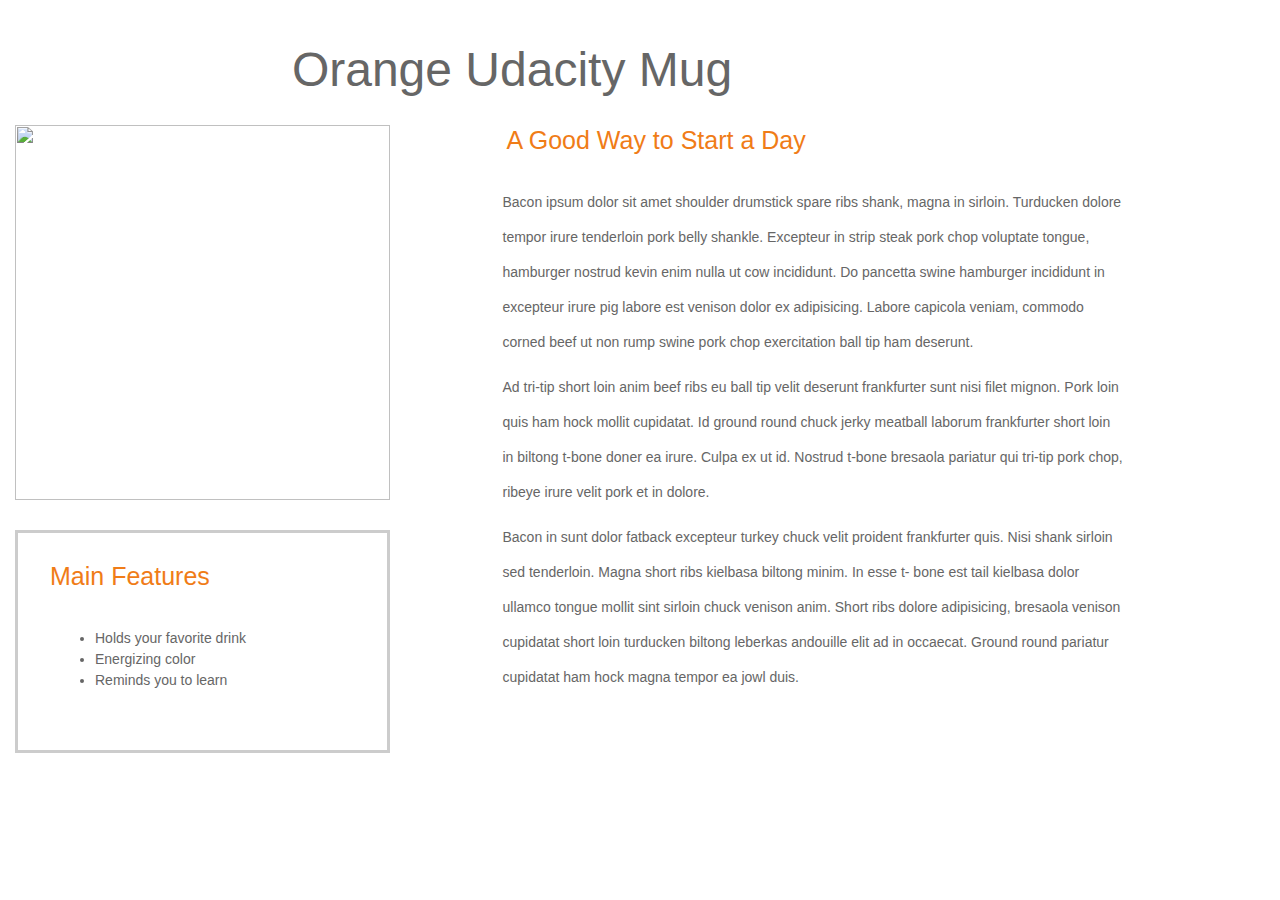
==== index.html @ 7bbdcf39 "Final Edits" ====
<!DOCTYPE html>
<html>
	<head>
 		<meta charset="utf-8">
    	<title>Mockup Portfolio Page</title>
    	<link rel="stylesheet" href="css/bootstrap.min.css">
    	<link rel="stylesheet" href="css/main.css">
    	


	</head>
	<body>
  		<div class="header">

    		<div class="row">
      			

      			<div style="text-align: center;" class="col-md-12"><h1>Orange Udacity Mug</h1>
      			</div>

    		</div>
    	</div>
    	<div class="container">
    		<div class="row">
      			<div class="col-md-5"><img src="images.mug.png" height="375" width="375">
      				
      				<div class="boxed">
      					<h2>Main Features</h2>
      					<ul>

      						<li>Holds your favorite drink</li>
      						<li>Energizing color</li>
      						<li>Reminds you to learn</li>
      					</ul>
      				</div>
      			</div>
      			
      			<div style="text-align: left;" class="col-md-7 text">
      				<h2>A Good Way to Start a Day</h2>
      				<div class="paragraph">

      				<p>Bacon ipsum dolor sit amet shoulder drumstick spare ribs shank, magna in sirloin. Turducken dolore tempor irure tenderloin pork belly shankle. Excepteur in strip steak pork chop voluptate tongue, hamburger nostrud kevin enim nulla ut cow incididunt. Do pancetta swine hamburger incididunt in excepteur irure pig labore est venison dolor ex adipisicing. Labore capicola veniam, commodo corned beef ut non rump swine pork chop exercitation ball tip ham deserunt.</p>

					<p>Ad tri-tip short loin anim beef ribs eu ball tip velit deserunt frankfurter sunt nisi filet mignon. Pork loin quis ham hock mollit cupidatat. Id ground round chuck jerky meatball laborum frankfurter short loin in biltong t-bone doner ea irure. Culpa ex ut id. Nostrud t-bone bresaola pariatur qui tri-tip pork chop, ribeye irure velit pork et in dolore.</p>

					<p>Bacon in sunt dolor fatback excepteur turkey chuck velit proident frankfurter quis. Nisi shank sirloin sed tenderloin. Magna short ribs kielbasa biltong minim. In esse t- bone est tail kielbasa dolor ullamco tongue mollit sint sirloin chuck venison anim. Short ribs dolore adipisicing, bresaola venison cupidatat short loin turducken biltong leberkas andouille elit ad in occaecat. Ground round pariatur cupidatat ham hock magna tempor ea jowl duis.</p>
      			</div>
      		</div>
    	</div>
	</body>
</html>
---- css/main.css ----
body {
	font-family: "Kalimati", Verdana, sans-serif;
	color:#666666;
	width: 1024px;

}

*    {
    -webkit-box-sizing: border-box;
    -moz-box-sizing: border-box;
    -ms-box-sizing: border-box;
    box-sizing: border-box;
     }



.header h1 {
	text-align: center;
    color: #666666;
    font-size: 48px;
    margin-bottom: 5px;
    line-height: 100px;
}

.boxed {
    border: 1px;
    border: solid #ccc;
	padding: 28px 40px 35px 32px;
    margin-top: 30px;
    margin-bottom: 50px;
    width: 375px;
    height: 223px;
    
}


.row{
	
	
}

h2 {
    color: #f07c17;
    font-size: 25px;
    text-align: left;
    padding-bottom: 11px;
    margin-top: 2px;
    margin-bottom:25px;
}

li{
padding-top: 1px;
}
ul {
padding-left: 45px;
}


.text h2 {
    padding-left: 4px;
	padding-bottom: 5px;
}
.paragraph p {
    line-height: 2.5;
    display: block;
    margin-right: 30px;
}
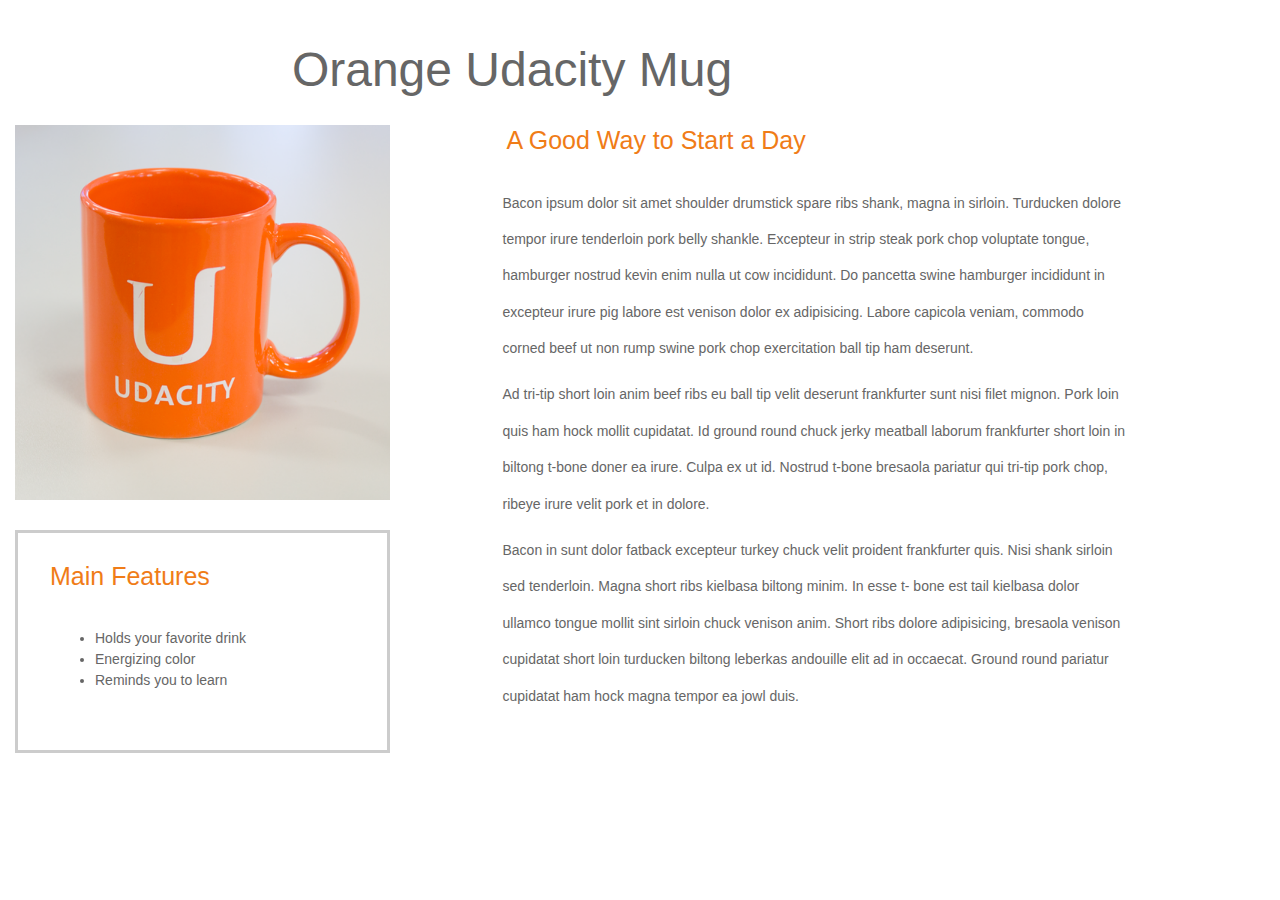
==== commit 0cf01101: "updated project" ====
--- a/index.html
+++ b/index.html
@@ -5,47 +5,35 @@
     	<title>Mockup Portfolio Page</title>
     	<link rel="stylesheet" href="css/bootstrap.min.css">
     	<link rel="stylesheet" href="css/main.css">
-    	
-
-
 	</head>
 	<body>
   		<div class="header">
-
     		<div class="row">
-      			
-
-      			<div style="text-align: center;" class="col-md-12"><h1>Orange Udacity Mug</h1>
+      			<div class="col-md-12"><h1>Orange Udacity Mug</h1>
       			</div>
-
     		</div>
     	</div>
     	<div class="container">
     		<div class="row">
-      			<div class="col-md-5"><img src="images.mug.png" height="375" width="375">
-      				
+      			<div class="col-md-5"><img src="images/mug.png" alt "Udacity Mug" height="375" width="375">	
       				<div class="boxed">
       					<h2>Main Features</h2>
       					<ul>
-
       						<li>Holds your favorite drink</li>
       						<li>Energizing color</li>
       						<li>Reminds you to learn</li>
       					</ul>
       				</div>
-      			</div>
-      			
-      			<div style="text-align: left;" class="col-md-7 text">
+      			</div>	
+      			<div class="col-md-7 text">
       				<h2>A Good Way to Start a Day</h2>
       				<div class="paragraph">
-
       				<p>Bacon ipsum dolor sit amet shoulder drumstick spare ribs shank, magna in sirloin. Turducken dolore tempor irure tenderloin pork belly shankle. Excepteur in strip steak pork chop voluptate tongue, hamburger nostrud kevin enim nulla ut cow incididunt. Do pancetta swine hamburger incididunt in excepteur irure pig labore est venison dolor ex adipisicing. Labore capicola veniam, commodo corned beef ut non rump swine pork chop exercitation ball tip ham deserunt.</p>
-
-					<p>Ad tri-tip short loin anim beef ribs eu ball tip velit deserunt frankfurter sunt nisi filet mignon. Pork loin quis ham hock mollit cupidatat. Id ground round chuck jerky meatball laborum frankfurter short loin in biltong t-bone doner ea irure. Culpa ex ut id. Nostrud t-bone bresaola pariatur qui tri-tip pork chop, ribeye irure velit pork et in dolore.</p>
-
-					<p>Bacon in sunt dolor fatback excepteur turkey chuck velit proident frankfurter quis. Nisi shank sirloin sed tenderloin. Magna short ribs kielbasa biltong minim. In esse t- bone est tail kielbasa dolor ullamco tongue mollit sint sirloin chuck venison anim. Short ribs dolore adipisicing, bresaola venison cupidatat short loin turducken biltong leberkas andouille elit ad in occaecat. Ground round pariatur cupidatat ham hock magna tempor ea jowl duis.</p>
+              <p>Ad tri-tip short loin anim beef ribs eu ball tip velit deserunt frankfurter sunt nisi filet mignon. Pork loin quis ham hock mollit cupidatat. Id ground round chuck jerky meatball laborum frankfurter short loin in biltong t-bone doner ea irure. Culpa ex ut id. Nostrud t-bone bresaola pariatur qui tri-tip pork chop, ribeye irure velit pork et in dolore.</p>
+              <p>Bacon in sunt dolor fatback excepteur turkey chuck velit proident frankfurter quis. Nisi shank sirloin sed tenderloin. Magna short ribs kielbasa biltong minim. In esse t- bone est tail kielbasa dolor ullamco tongue mollit sint sirloin chuck venison anim. Short ribs dolore adipisicing, bresaola venison cupidatat short loin turducken biltong leberkas andouille elit ad in occaecat. Ground round pariatur cupidatat ham hock magna tempor ea jowl duis.</p>
       			</div>
       		</div>
     	</div>
+    </div>
 	</body>
 </html>
--- a/css/main.css
+++ b/css/main.css
@@ -1,22 +1,19 @@
 body {
 	font-family: "Kalimati", Verdana, sans-serif;
-	color:#666666;
+	color:#666;
 	width: 1024px;
-
 }
 
-*    {
+* {
     -webkit-box-sizing: border-box;
     -moz-box-sizing: border-box;
     -ms-box-sizing: border-box;
     box-sizing: border-box;
-     }
-
-
+}
 
 .header h1 {
 	text-align: center;
-    color: #666666;
+    color: #666;
     font-size: 48px;
     margin-bottom: 5px;
     line-height: 100px;
@@ -29,14 +26,10 @@
     margin-top: 30px;
     margin-bottom: 50px;
     width: 375px;
-    height: 223px;
-    
+    height: 223px;   
 }
 
-
-.row{
-	
-	
+.row {
 }
 
 h2 {
@@ -48,21 +41,22 @@
     margin-bottom:25px;
 }
 
-li{
+li {
 padding-top: 1px;
 }
+
 ul {
 padding-left: 45px;
 }
-
 
 .text h2 {
     padding-left: 4px;
 	padding-bottom: 5px;
 }
+
 .paragraph p {
-    line-height: 2.5;
+    line-height: 2.6;
     display: block;
-    margin-right: 30px;
+    margin-right: 27px;
 }
 
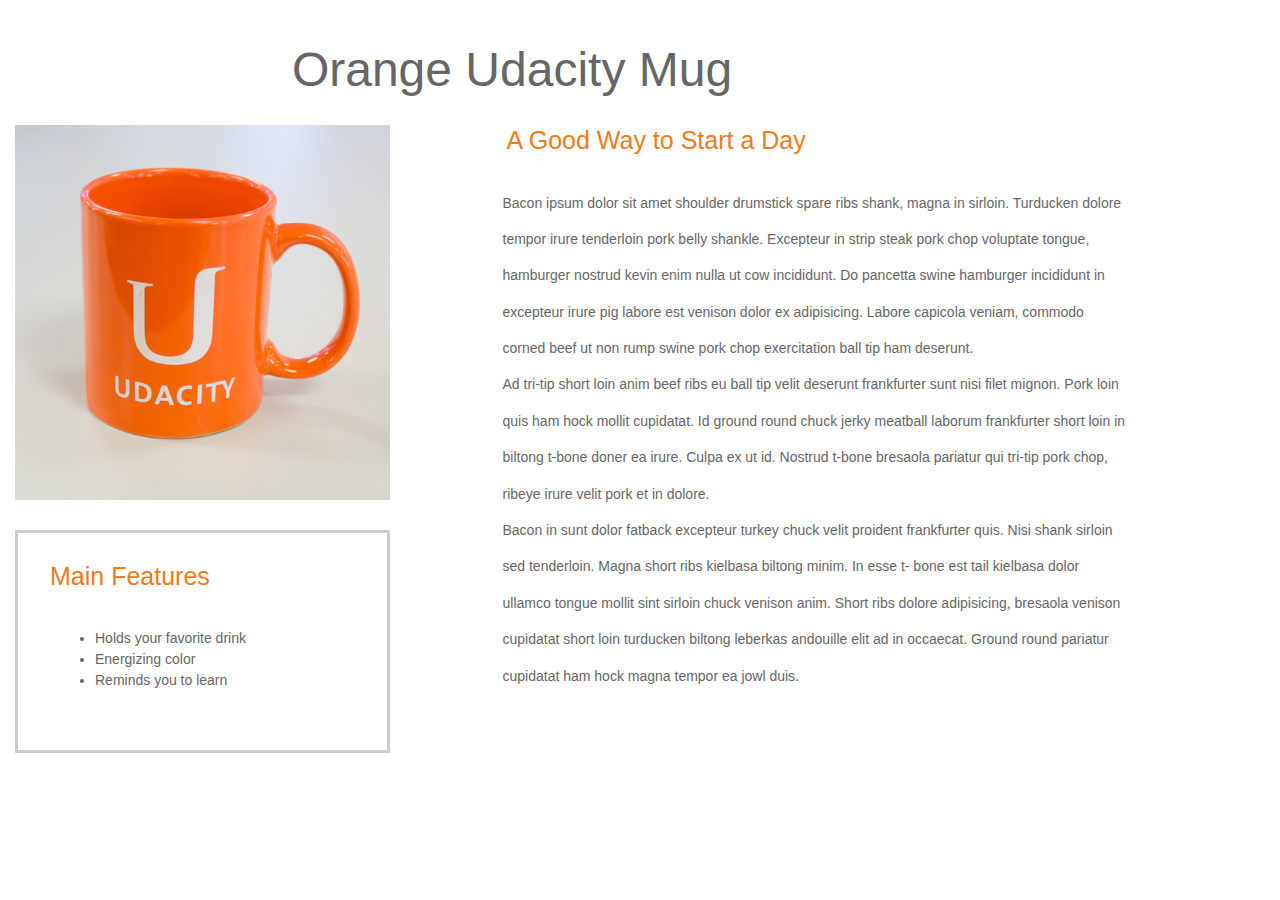
==== commit b9de1564: "Formatting" ====
--- a/index.html
+++ b/index.html
@@ -1,39 +1,47 @@
 <!DOCTYPE html>
 <html>
-	<head>
- 		<meta charset="utf-8">
-    	<title>Mockup Portfolio Page</title>
-    	<link rel="stylesheet" href="css/bootstrap.min.css">
-    	<link rel="stylesheet" href="css/main.css">
-	</head>
-	<body>
-  		<div class="header">
-    		<div class="row">
-      			<div class="col-md-12"><h1>Orange Udacity Mug</h1>
-      			</div>
-    		</div>
-    	</div>
-    	<div class="container">
-    		<div class="row">
-      			<div class="col-md-5"><img src="images/mug.png" alt "Udacity Mug" height="375" width="375">	
-      				<div class="boxed">
-      					<h2>Main Features</h2>
-      					<ul>
-      						<li>Holds your favorite drink</li>
-      						<li>Energizing color</li>
-      						<li>Reminds you to learn</li>
-      					</ul>
-      				</div>
-      			</div>	
-      			<div class="col-md-7 text">
-      				<h2>A Good Way to Start a Day</h2>
-      				<div class="paragraph">
-      				<p>Bacon ipsum dolor sit amet shoulder drumstick spare ribs shank, magna in sirloin. Turducken dolore tempor irure tenderloin pork belly shankle. Excepteur in strip steak pork chop voluptate tongue, hamburger nostrud kevin enim nulla ut cow incididunt. Do pancetta swine hamburger incididunt in excepteur irure pig labore est venison dolor ex adipisicing. Labore capicola veniam, commodo corned beef ut non rump swine pork chop exercitation ball tip ham deserunt.</p>
-              <p>Ad tri-tip short loin anim beef ribs eu ball tip velit deserunt frankfurter sunt nisi filet mignon. Pork loin quis ham hock mollit cupidatat. Id ground round chuck jerky meatball laborum frankfurter short loin in biltong t-bone doner ea irure. Culpa ex ut id. Nostrud t-bone bresaola pariatur qui tri-tip pork chop, ribeye irure velit pork et in dolore.</p>
-              <p>Bacon in sunt dolor fatback excepteur turkey chuck velit proident frankfurter quis. Nisi shank sirloin sed tenderloin. Magna short ribs kielbasa biltong minim. In esse t- bone est tail kielbasa dolor ullamco tongue mollit sint sirloin chuck venison anim. Short ribs dolore adipisicing, bresaola venison cupidatat short loin turducken biltong leberkas andouille elit ad in occaecat. Ground round pariatur cupidatat ham hock magna tempor ea jowl duis.</p>
-      			</div>
-      		</div>
-    	</div>
+<head>
+<meta charset="utf-8">
+<title>Mockup Portfolio Page</title>
+<link rel="stylesheet" href="css/bootstrap.min.css">
+<link rel="stylesheet" href="css/main.css">
+</head>
+<body>
+<div class="header">
+  <div class="row">
+    <div class="col-md-12">
+      <h1>Orange Udacity Mug</h1>
     </div>
-	</body>
+  </div>
+</div>
+<div class="container">
+  <div class="row">
+    <div class="col-md-5">
+      <img src="images/mug.png" alt="Udacity Mug" height="375" width="375">	
+      <div class="boxed">
+        <h2>Main Features</h2>
+      	<ul>
+      		<li>Holds your favorite drink</li>
+      		<li>Energizing color</li>
+      		<li>Reminds you to learn</li>
+      	</ul>
+      </div>
+    </div>	
+    <div class="col-md-7 text">
+      <h2>A Good Way to Start a Day</h2>
+      <div class="paragraph">
+      	<p>
+          Bacon ipsum dolor sit amet shoulder drumstick spare ribs shank, magna in sirloin. Turducken dolore tempor irure tenderloin pork belly shankle. Excepteur in strip steak pork chop voluptate tongue, hamburger nostrud kevin enim nulla ut cow incididunt. Do pancetta swine hamburger incididunt in excepteur irure pig labore est venison dolor ex adipisicing. Labore capicola veniam, commodo corned beef ut non rump swine pork chop exercitation ball tip ham deserunt.
+        </p>
+        <p>
+          Ad tri-tip short loin anim beef ribs eu ball tip velit deserunt frankfurter sunt nisi filet mignon. Pork loin quis ham hock mollit cupidatat. Id ground round chuck jerky meatball laborum frankfurter short loin in biltong t-bone doner ea irure. Culpa ex ut id. Nostrud t-bone bresaola pariatur qui tri-tip pork chop, ribeye irure velit pork et in dolore.
+        </p>
+        <p>
+          Bacon in sunt dolor fatback excepteur turkey chuck velit proident frankfurter quis. Nisi shank sirloin sed tenderloin. Magna short ribs kielbasa biltong minim. In esse t- bone est tail kielbasa dolor ullamco tongue mollit sint sirloin chuck venison anim. Short ribs dolore adipisicing, bresaola venison cupidatat short loin turducken biltong leberkas andouille elit ad in occaecat. Ground round pariatur cupidatat ham hock magna tempor ea jowl duis.
+        </p>
+      </div>
+    </div>
+  </div>
+</div>
+</body>
 </html>
--- a/css/main.css
+++ b/css/main.css
@@ -1,6 +1,6 @@
 body {
 	font-family: "Kalimati", Verdana, sans-serif;
-	color:#666;
+	color: #666;
 	width: 1024px;
 }
 
@@ -23,10 +23,9 @@
     border: 1px;
     border: solid #ccc;
 	padding: 28px 40px 35px 32px;
-    margin-top: 30px;
-    margin-bottom: 50px;
+    margin: 30px 0px 50px 0px;
     width: 375px;
-    height: 223px;   
+    height: 223px;
 }
 
 .row {
@@ -36,27 +35,25 @@
     color: #f07c17;
     font-size: 25px;
     text-align: left;
-    padding-bottom: 11px;
-    margin-top: 2px;
-    margin-bottom:25px;
+    padding: 0px 0px 11px 0px;
+    margin: 2px 0px 25px 0px;
 }
 
 li {
-padding-top: 1px;
+    padding: 1px 0px 0px 0px;
 }
 
 ul {
-padding-left: 45px;
+    padding: 0px 0px 0px 45px;
 }
 
 .text h2 {
-    padding-left: 4px;
-	padding-bottom: 5px;
+    padding: 0px 0px 5px 4px;
 }
 
 .paragraph p {
     line-height: 2.6;
     display: block;
-    margin-right: 27px;
+    margin: 0px 27px 0px 0px;
 }
 
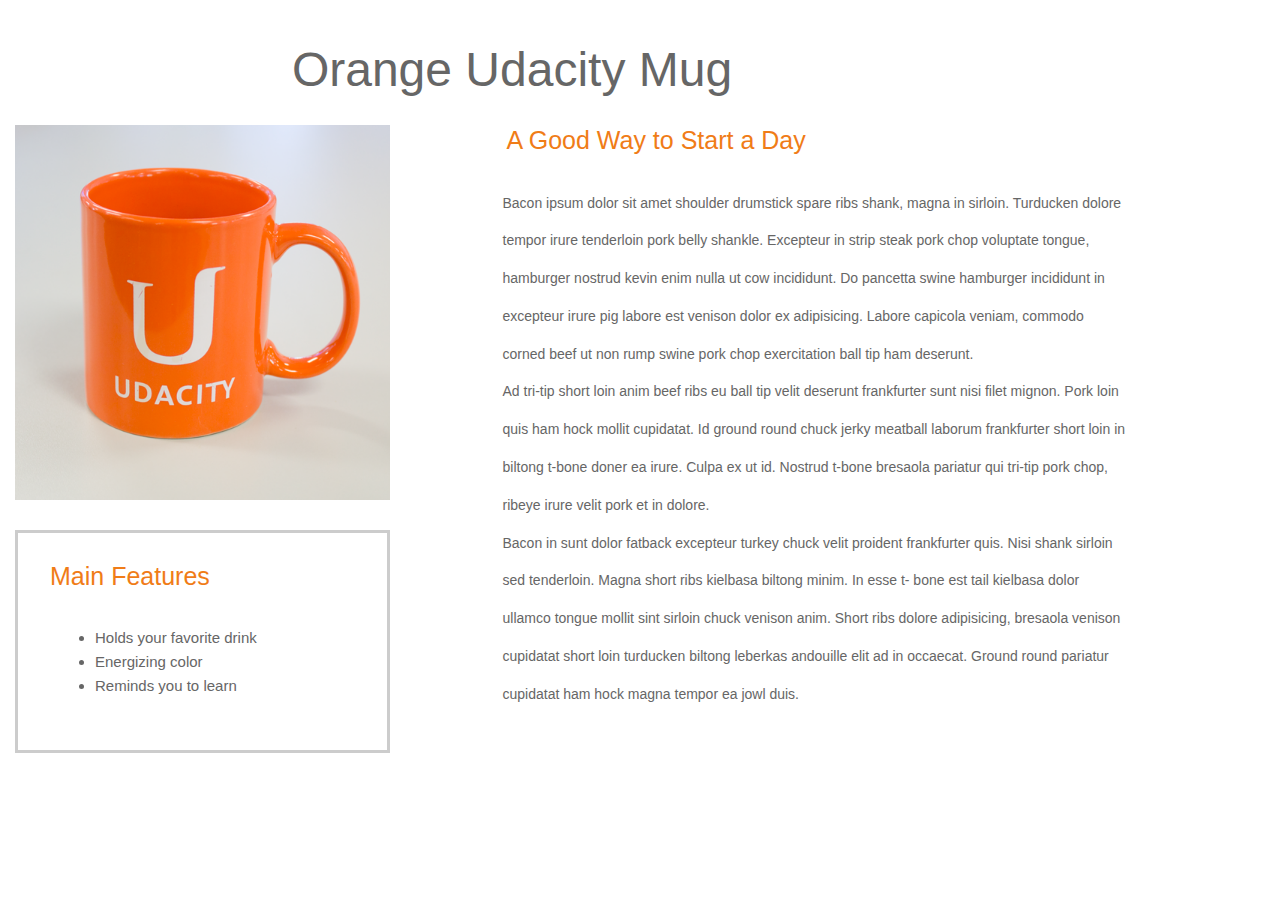
==== commit 157b6a0a: "again" ====
--- a/index.html
+++ b/index.html
@@ -17,7 +17,7 @@
 <div class="container">
   <div class="row">
     <div class="col-md-5">
-      <img src="images/mug.png" alt="Udacity Mug" height="375" width="375">	
+      <img src="images/mug.png" alt="Udacity Mug" height="375" width="375">
       <div class="boxed">
         <h2>Main Features</h2>
       	<ul>
@@ -26,7 +26,7 @@
       		<li>Reminds you to learn</li>
       	</ul>
       </div>
-    </div>	
+    </div>
     <div class="col-md-7 text">
       <h2>A Good Way to Start a Day</h2>
       <div class="paragraph">
--- a/css/main.css
+++ b/css/main.css
@@ -40,7 +40,8 @@
 }
 
 li {
-    padding: 1px 0px 0px 0px;
+    padding: 0px 0px 3px 0px;
+    font-size: 15px;
 }
 
 ul {
@@ -52,7 +53,7 @@
 }
 
 .paragraph p {
-    line-height: 2.6;
+    line-height: 2.7;
     display: block;
     margin: 0px 27px 0px 0px;
 }
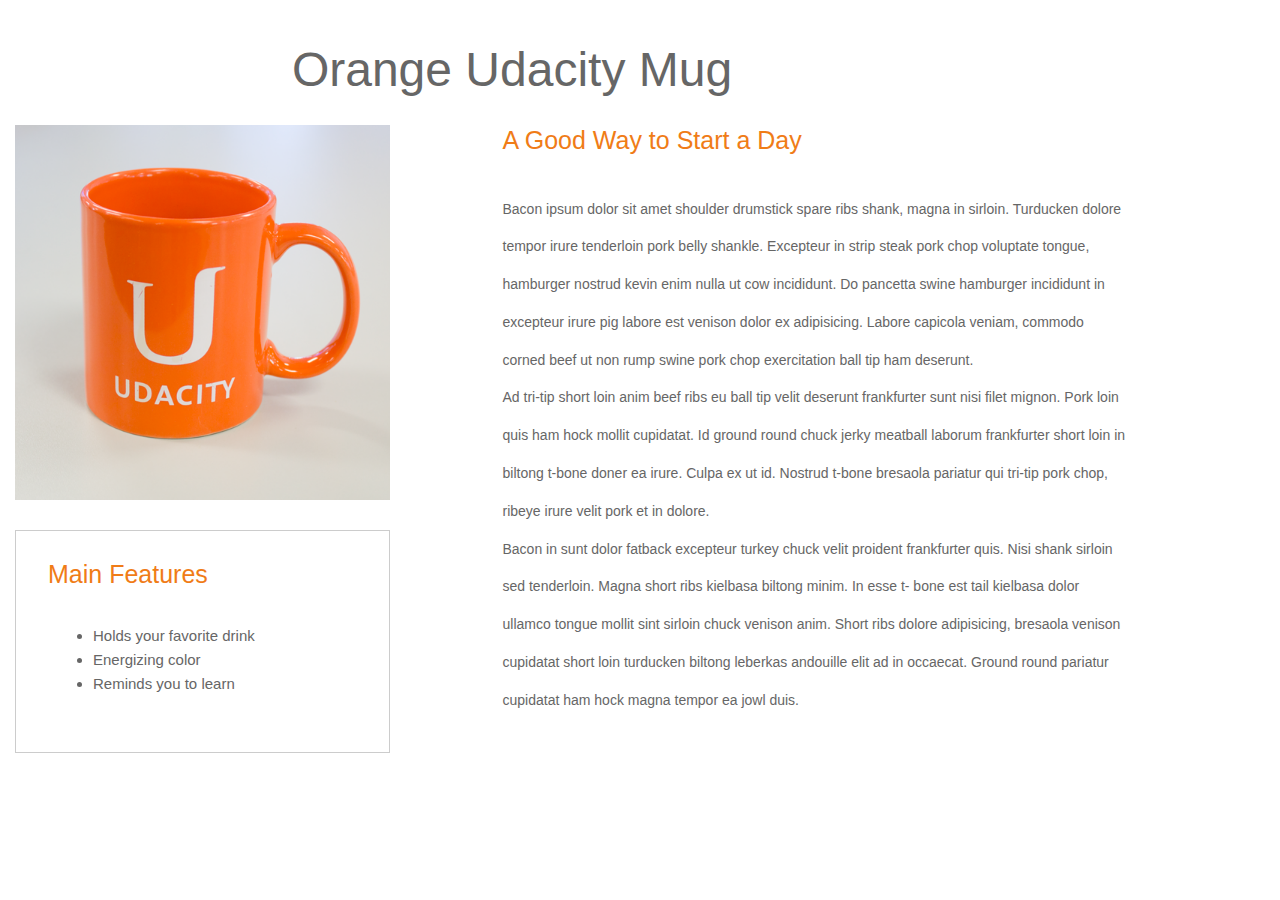
==== commit a7ba00f9: "Final Edits" ====
--- a/index.html
+++ b/index.html
@@ -20,28 +20,30 @@
       <img src="images/mug.png" alt="Udacity Mug" height="375" width="375">
       <div class="boxed">
         <h2>Main Features</h2>
-      	<ul>
-      		<li>Holds your favorite drink</li>
-      		<li>Energizing color</li>
-      		<li>Reminds you to learn</li>
-      	</ul>
+        <ul>
+          <li>Holds your favorite drink</li>
+          <li>Energizing color</li>
+          <li>Reminds you to learn</li>
+        </ul>
       </div>
     </div>
-    <div class="col-md-7 text">
-      <h2>A Good Way to Start a Day</h2>
-      <div class="paragraph">
-      	<p>
-          Bacon ipsum dolor sit amet shoulder drumstick spare ribs shank, magna in sirloin. Turducken dolore tempor irure tenderloin pork belly shankle. Excepteur in strip steak pork chop voluptate tongue, hamburger nostrud kevin enim nulla ut cow incididunt. Do pancetta swine hamburger incididunt in excepteur irure pig labore est venison dolor ex adipisicing. Labore capicola veniam, commodo corned beef ut non rump swine pork chop exercitation ball tip ham deserunt.
-        </p>
-        <p>
-          Ad tri-tip short loin anim beef ribs eu ball tip velit deserunt frankfurter sunt nisi filet mignon. Pork loin quis ham hock mollit cupidatat. Id ground round chuck jerky meatball laborum frankfurter short loin in biltong t-bone doner ea irure. Culpa ex ut id. Nostrud t-bone bresaola pariatur qui tri-tip pork chop, ribeye irure velit pork et in dolore.
-        </p>
-        <p>
-          Bacon in sunt dolor fatback excepteur turkey chuck velit proident frankfurter quis. Nisi shank sirloin sed tenderloin. Magna short ribs kielbasa biltong minim. In esse t- bone est tail kielbasa dolor ullamco tongue mollit sint sirloin chuck venison anim. Short ribs dolore adipisicing, bresaola venison cupidatat short loin turducken biltong leberkas andouille elit ad in occaecat. Ground round pariatur cupidatat ham hock magna tempor ea jowl duis.
-        </p>
+    <div class="col-md-7">
+      <div class=".text-h2">
+        <h2>A Good Way to Start a Day</h2>
+        <div class="paragraph">
+          <p>
+             Bacon ipsum dolor sit amet shoulder drumstick spare ribs shank, magna in sirloin. Turducken dolore tempor irure tenderloin pork belly shankle. Excepteur in strip steak pork chop voluptate tongue, hamburger nostrud kevin enim nulla ut cow incididunt. Do pancetta swine hamburger incididunt in excepteur irure pig labore est venison dolor ex adipisicing. Labore capicola veniam, commodo corned beef ut non rump swine pork chop exercitation ball tip ham deserunt.
+          </p>
+          <p>
+            Ad tri-tip short loin anim beef ribs eu ball tip velit deserunt frankfurter sunt nisi filet mignon. Pork loin quis ham hock mollit cupidatat. Id ground round chuck jerky meatball laborum frankfurter short loin in biltong t-bone doner ea irure. Culpa ex ut id. Nostrud t-bone bresaola pariatur qui tri-tip pork chop, ribeye irure velit pork et in dolore.
+          </p>
+          <p>
+             Bacon in sunt dolor fatback excepteur turkey chuck velit proident frankfurter quis. Nisi shank sirloin sed tenderloin. Magna short ribs kielbasa biltong minim. In esse t- bone est tail kielbasa dolor ullamco tongue mollit sint sirloin chuck venison anim. Short ribs dolore adipisicing, bresaola venison cupidatat short loin turducken biltong leberkas andouille elit ad in occaecat. Ground round pariatur cupidatat ham hock magna tempor ea jowl duis.
+          </p>
+        </div>
       </div>
     </div>
   </div>
 </div>
 </body>
-</html>
+</html>--- a/css/main.css
+++ b/css/main.css
@@ -1,18 +1,11 @@
 body {
-	font-family: "Kalimati", Verdana, sans-serif;
-	color: #666;
-	width: 1024px;
+    font-family: "Kalimati", Verdana, sans-serif;
+    color: #666;
+    width: 1024px;
 }
 
-* {
-    -webkit-box-sizing: border-box;
-    -moz-box-sizing: border-box;
-    -ms-box-sizing: border-box;
-    box-sizing: border-box;
-}
-
-.header h1 {
-	text-align: center;
+h1 {
+    text-align: center;
     color: #666;
     font-size: 48px;
     margin-bottom: 5px;
@@ -20,9 +13,8 @@
 }
 
 .boxed {
-    border: 1px;
-    border: solid #ccc;
-	padding: 28px 40px 35px 32px;
+    border: 1px solid #ccc;
+    padding: 28px 40px 35px 32px;
     margin: 30px 0px 50px 0px;
     width: 375px;
     height: 223px;
@@ -48,13 +40,12 @@
     padding: 0px 0px 0px 45px;
 }
 
-.text h2 {
+.text-h2 {
     padding: 0px 0px 5px 4px;
 }
 
-.paragraph p {
+p {
     line-height: 2.7;
     display: block;
     margin: 0px 27px 0px 0px;
 }
-
